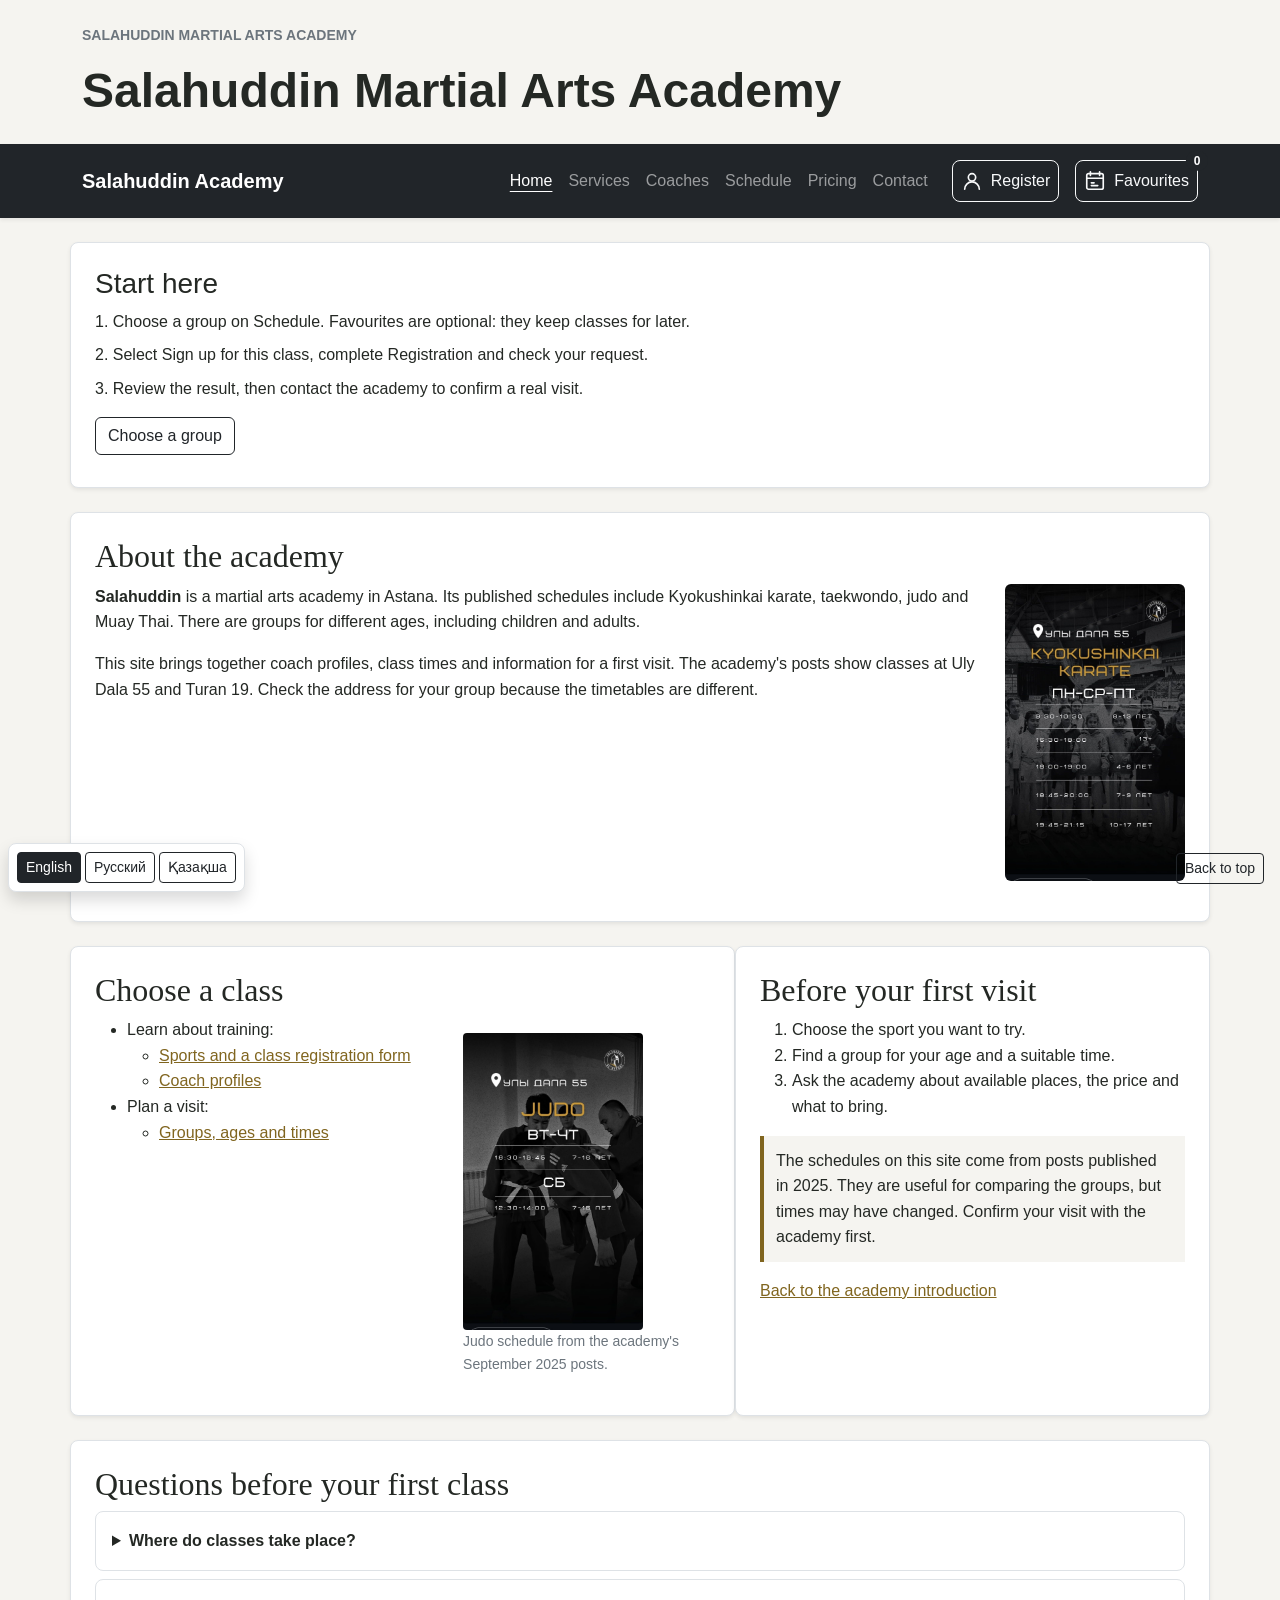
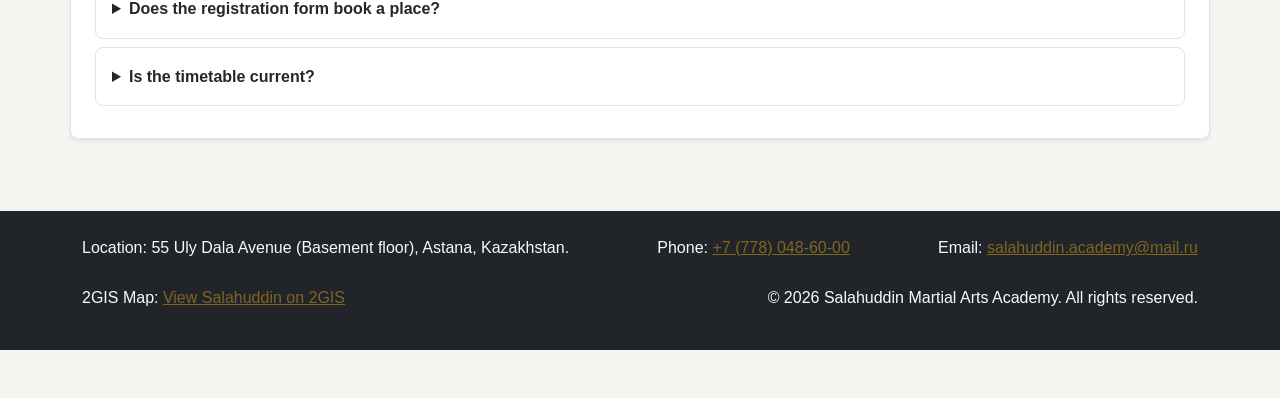
==== index.html @ b3238dd0 "Publish latest Salahuddin project updates" ====
<!DOCTYPE html>
<html lang="en">
<head>
    <meta charset="UTF-8">
    <meta name="viewport" content="width=device-width, initial-scale=1.0">
    <meta name="description" content="Salahuddin Martial Arts Academy in Astana. Addresses, published class information and contacts.">
    <title>Salahuddin Academy | Index</title>

    <link href="https://cdn.jsdelivr.net/npm/bootstrap@5.3.3/dist/css/bootstrap.min.css" rel="stylesheet">
    <link rel="stylesheet" href="css/style.css">
</head>
<body>

    <header class="container pt-4 pb-3" id="top">
        <p class="small text-uppercase text-secondary fw-semibold d-none d-md-block">Salahuddin Martial Arts Academy</p>
        <h1 class="display-5 fw-bold">Salahuddin Martial Arts Academy</h1>
    </header>


    <nav class="navbar navbar-expand-lg navbar-dark bg-dark shadow-sm" aria-label="Main navigation">
        <div class="container">
            <a class="navbar-brand fw-semibold" href="index.html">Salahuddin Academy</a>
            <button id="menu-toggle" class="navbar-toggler" type="button" data-bs-toggle="collapse" data-bs-target="#academyNavbar" aria-controls="academyNavbar" aria-expanded="false" aria-label="Toggle navigation">
                <span class="navbar-toggler-icon"></span>
            </button>
            <div class="collapse navbar-collapse" id="academyNavbar">
                <ul class="navbar-nav ms-auto">
                    <li class="nav-item"><a class="nav-link active" aria-current="page" href="index.html">Home</a></li>
                    <li class="nav-item"><a class="nav-link" href="services.html">Services</a></li>
                    <li class="nav-item"><a class="nav-link" href="coaches.html">Coaches</a></li>
                    <li class="nav-item"><a class="nav-link" href="schedule.html">Schedule</a></li>
                    <li class="nav-item"><a class="nav-link" href="pricing.html">Pricing</a></li>
                    <li class="nav-item"><a class="nav-link" href="contact.html">Contact</a></li>
                </ul>
            </div>
        </div>
    </nav>

    <main class="container py-4">

        <div class="row g-4">
        <article class="content-panel col-12 bg-white border rounded-3 shadow-sm p-4" id="about-club">
            <h2>About the academy</h2>
            <p><img class="img-fluid rounded d-block d-md-inline float-md-end ms-md-4 mb-3" src="images/uly-dala-karate-cropped.jpg" width="180" alt="Karate group shown on the academy timetable">
                <strong>Salahuddin</strong> is a martial arts academy in Astana.
                Its published schedules include Kyokushinkai karate, taekwondo, judo and Muay Thai.
                There are groups for different ages, including children and adults.</p>
            <p>This site brings together coach profiles, class times and information for a first visit.
                The academy's posts show classes at Uly Dala 55 and Turan 19.
                Check the address for your group because the timetables are different.</p>
        </article>
        <section class="content-panel col-12 col-lg-7 bg-white border rounded-3 shadow-sm p-4">
            <h2>Choose a class</h2>

            <div class="row g-3 align-items-start">
            <div class="col-12 col-md-7">
            <ul class="mb-0">
                <li>Learn about training:
                    <ul>
                        <li><a href="services.html">Sports and a class registration form</a></li>
                        <li><a href="coaches.html">Coach profiles</a></li>
                    </ul>
                </li>
                <li>Plan a visit:
                    <ul>
                        <li><a href="schedule.html">Groups, ages and times</a></li>
                                </ul>
                </li>
            </ul>
            </div>
            <div class="col-12 col-md-5">
            <figure>
                <img src="images/uly-dala-judo-cropped.jpg" width="180" alt="Academy judo timetable for Uly Dala 55 with a group photograph">
                <figcaption>Judo schedule from the academy's September 2025 posts.</figcaption>
            </figure>
            </div>
            </div>
        </section>
        <section class="content-panel col-12 col-lg-5 bg-white border rounded-3 shadow-sm p-4">
            <h2>Before your first visit</h2>
            <ol start="1">
                <li>Choose the sport you want to try.</li>
                <li>Find a group for your age and a suitable time.</li>
                <li>Ask the academy about available places, the price and what to bring.</li>
            </ol>

            <p class="form-note">The schedules on this site come from posts published in 2025. They are useful for comparing
                the groups, but times may have changed. Confirm your visit with the academy first.</p>

            <p><a href="#about-club">Back to the academy introduction</a></p>
        </section>

            </div>
</main>

    <footer class="container-fluid bg-dark text-light mt-5 py-4">
        <div class="container text-center text-md-start d-flex flex-column flex-md-row flex-wrap gap-2 justify-content-between">
        <p>Location: 55 Uly Dala Avenue (Basement floor), Astana, Kazakhstan.</p>
            <p>Phone: <a href="tel:+77780486000">+7 (778) 048-60-00</a></p>
            <p>Email: <a href="mailto:salahuddin.academy@mail.ru">salahuddin.academy@mail.ru</a></p>
        <p>2GIS Map: <a href="https://2gis.kz/astana/firm/70000001078856416" target="_blank" rel="noopener noreferrer">View Salahuddin on 2GIS</a></p>
            <p>&copy; 2026 Salahuddin Martial Arts Academy. All rights reserved.</p>
        </div>
    </footer>
    <a class="btn btn-sm btn-outline-dark position-fixed bottom-0 end-0 m-3 d-none d-md-block" href="#top">Back to top</a>
    <script src="https://cdn.jsdelivr.net/npm/bootstrap@5.3.3/dist/js/bootstrap.bundle.min.js"></script>
    <script src="js/main.js" defer></script>
    <script src="js/language.js" defer></script>
</body>
</html>
---- css/style.css ----
body { background: #f5f4f0; color: #242824; font-family: Arial, Helvetica, sans-serif; line-height: 1.6; }
a { color: #80651f; }
a:focus-visible, button:focus-visible, input:focus-visible, select:focus-visible { outline: 2px solid #80651f; outline-offset: 2px; }
.navbar .nav-link.active { color: #fff; text-decoration: underline; text-underline-offset: 5px; }
.content-panel { color: #242824; }
.content-panel h2, .content-panel h3 { font-family: Georgia, 'Times New Roman', serif; }
.poster img, figure img { max-width: 100%; height: auto; border-radius: .25rem; }
figure { margin: 1rem 0; }
figcaption { color: #6c757d; font-size: .875rem; }
.form-note { background: #f5f4f0; border-left: 4px solid #80651f; padding: .75rem; }
fieldset { border: 1px solid #d8dbd3; border-radius: .25rem; padding: 1rem; margin-bottom: 1rem; }
legend { float: none; width: auto; padding: 0 .25rem; }

.is-hidden { display: none !important; }
.is-active { outline: 2px solid #80651f; outline-offset: 2px; }
.is-selected { background: #f5f4f0; border-color: #80651f; }
.is-error { border-color: #b02a37 !important; }
.is-success { border-color: #146c43 !important; }
.form-message { min-height: 3rem; padding: .75rem; border: 1px solid #d8dbd3; border-radius: .25rem; }
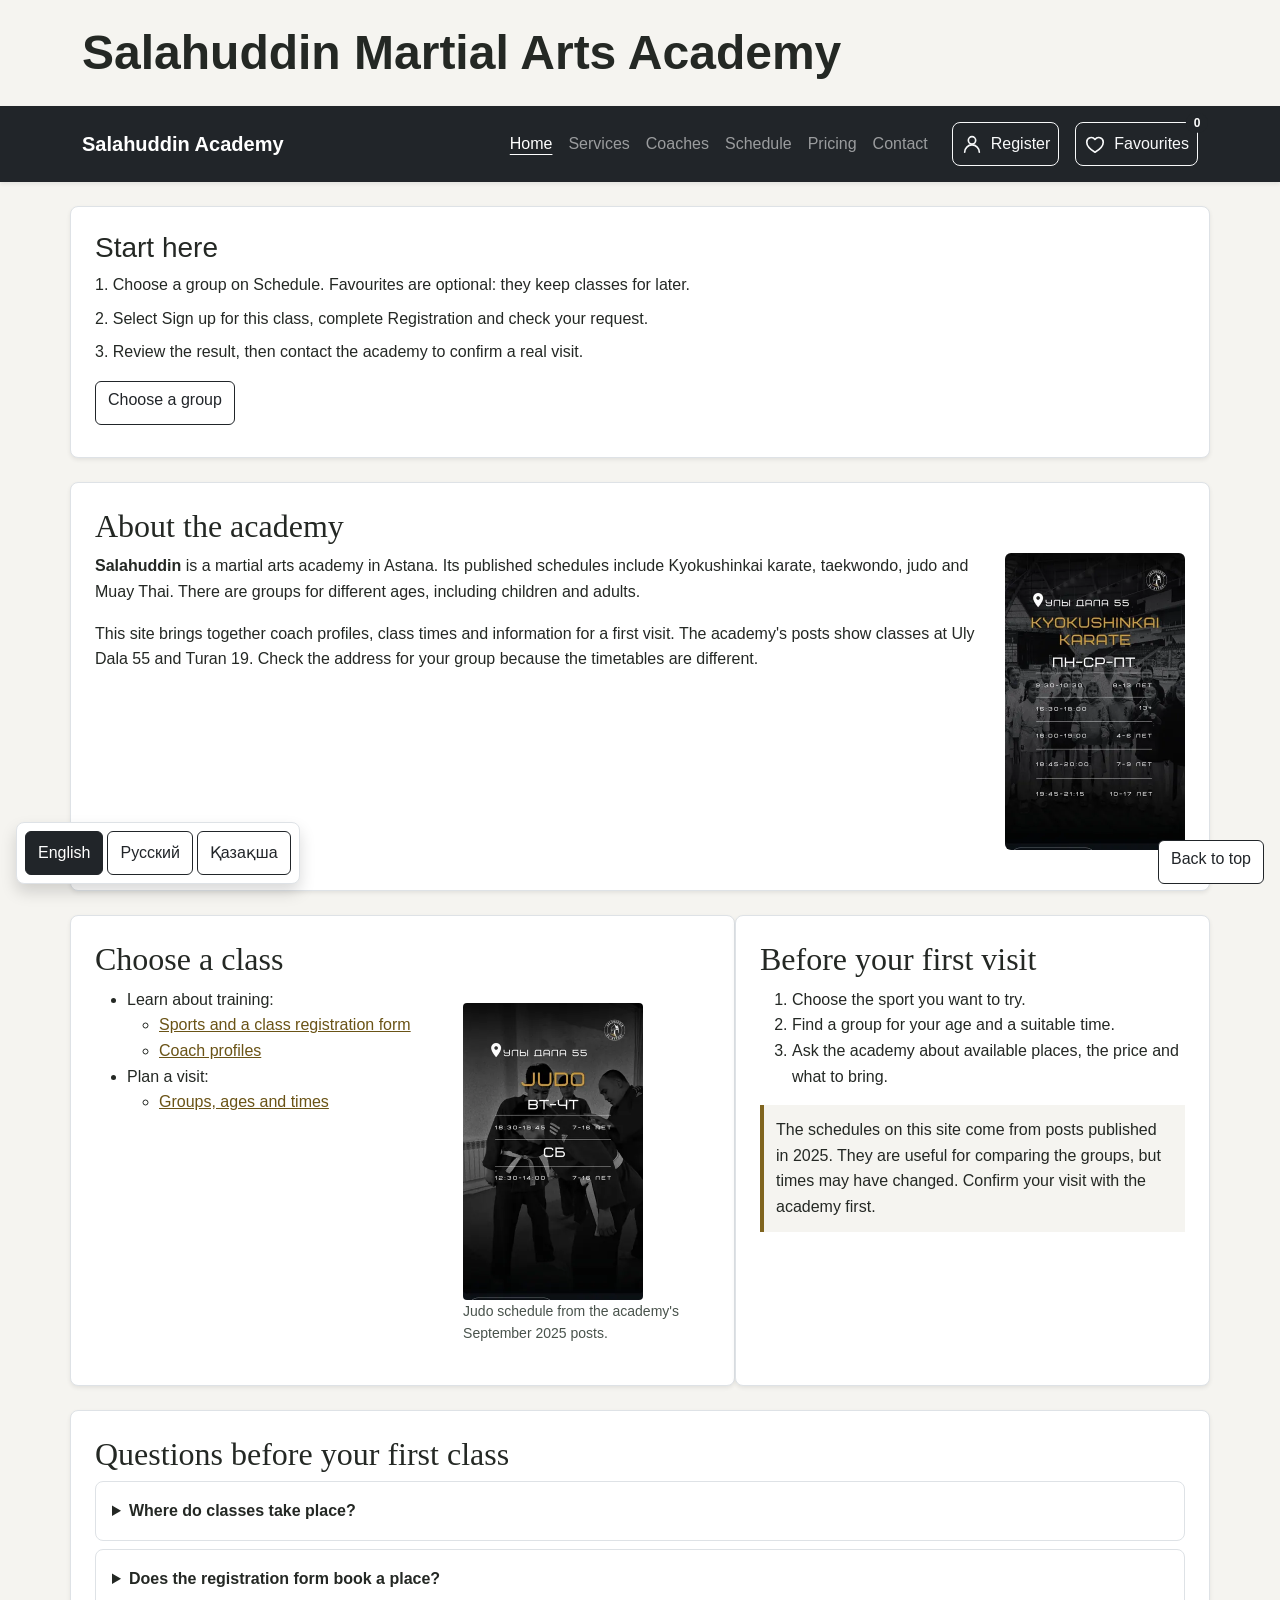
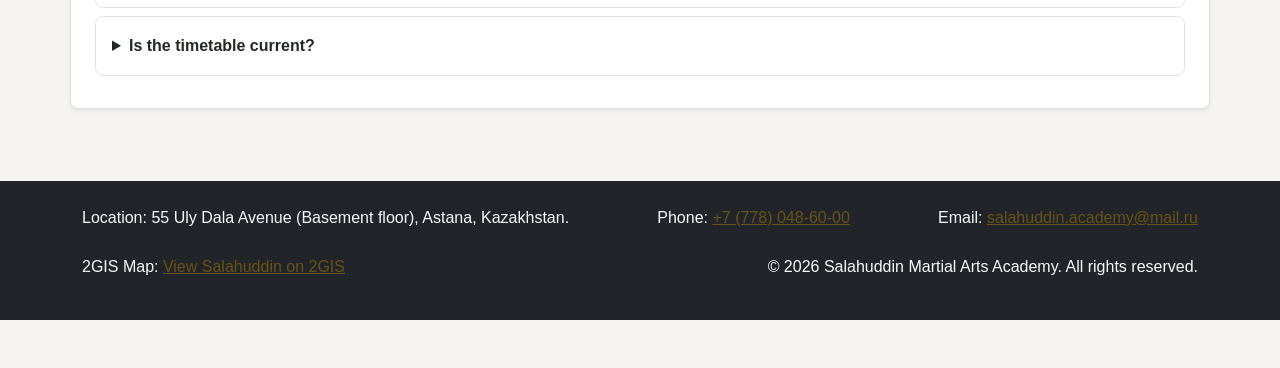
==== commit 4d8dad90: "Polish final site content forms accessibility and assets" ====
--- a/index.html
+++ b/index.html
@@ -4,15 +4,15 @@
     <meta charset="UTF-8">
     <meta name="viewport" content="width=device-width, initial-scale=1.0">
     <meta name="description" content="Salahuddin Martial Arts Academy in Astana. Addresses, published class information and contacts.">
-    <title>Salahuddin Academy | Index</title>
+    <title>Salahuddin Academy | Home</title>
 
     <link href="https://cdn.jsdelivr.net/npm/bootstrap@5.3.3/dist/css/bootstrap.min.css" rel="stylesheet">
     <link rel="stylesheet" href="css/style.css">
 </head>
 <body>
+    <a class="skip-link" href="#main-content">Skip to content</a>
 
     <header class="container pt-4 pb-3" id="top">
-        <p class="small text-uppercase text-secondary fw-semibold d-none d-md-block">Salahuddin Martial Arts Academy</p>
         <h1 class="display-5 fw-bold">Salahuddin Martial Arts Academy</h1>
     </header>
 
@@ -36,12 +36,12 @@
         </div>
     </nav>
 
-    <main class="container py-4">
+    <main class="container py-4" id="main-content">
 
         <div class="row g-4">
         <article class="content-panel col-12 bg-white border rounded-3 shadow-sm p-4" id="about-club">
             <h2>About the academy</h2>
-            <p><img class="img-fluid rounded d-block d-md-inline float-md-end ms-md-4 mb-3" src="images/uly-dala-karate-cropped.jpg" width="180" alt="Karate group shown on the academy timetable">
+            <p><img width="360" height="594" loading="lazy" decoding="async" class="img-fluid poster-thumb rounded d-block d-md-inline float-md-end ms-md-4 mb-3" src="images/uly-dala-karate-cropped.webp" alt="Karate group shown on the academy timetable">
                 <strong>Salahuddin</strong> is a martial arts academy in Astana.
                 Its published schedules include Kyokushinkai karate, taekwondo, judo and Muay Thai.
                 There are groups for different ages, including children and adults.</p>
@@ -70,7 +70,7 @@
             </div>
             <div class="col-12 col-md-5">
             <figure>
-                <img src="images/uly-dala-judo-cropped.jpg" width="180" alt="Academy judo timetable for Uly Dala 55 with a group photograph">
+                <img class="poster-thumb" width="360" height="594" loading="lazy" decoding="async" src="images/uly-dala-judo-cropped.webp" alt="Academy judo timetable for Uly Dala 55 with a group photograph">
                 <figcaption>Judo schedule from the academy's September 2025 posts.</figcaption>
             </figure>
             </div>
@@ -87,7 +87,6 @@
             <p class="form-note">The schedules on this site come from posts published in 2025. They are useful for comparing
                 the groups, but times may have changed. Confirm your visit with the academy first.</p>
 
-            <p><a href="#about-club">Back to the academy introduction</a></p>
         </section>
 
             </div>
@@ -98,11 +97,11 @@
         <p>Location: 55 Uly Dala Avenue (Basement floor), Astana, Kazakhstan.</p>
             <p>Phone: <a href="tel:+77780486000">+7 (778) 048-60-00</a></p>
             <p>Email: <a href="mailto:salahuddin.academy@mail.ru">salahuddin.academy@mail.ru</a></p>
-        <p>2GIS Map: <a href="https://2gis.kz/astana/firm/70000001078856416" target="_blank" rel="noopener noreferrer">View Salahuddin on 2GIS</a></p>
+        <p>2GIS Map: <a href="https://2gis.kz/astana/firm/70000001078856416" target="_blank" rel="noopener noreferrer">View Salahuddin on 2GIS<span class="visually-hidden"> (Opens in a new tab)</span></a></p>
             <p>&copy; 2026 Salahuddin Martial Arts Academy. All rights reserved.</p>
         </div>
     </footer>
-    <a class="btn btn-sm btn-outline-dark position-fixed bottom-0 end-0 m-3 d-none d-md-block" href="#top">Back to top</a>
+    <a class="btn btn-outline-dark back-to-top" href="#top">Back to top</a>
     <script src="https://cdn.jsdelivr.net/npm/bootstrap@5.3.3/dist/js/bootstrap.bundle.min.js"></script>
     <script src="js/main.js" defer></script>
     <script src="js/language.js" defer></script>
--- a/css/style.css
+++ b/css/style.css
@@ -17,3 +17,17 @@
 .is-error { border-color: #b02a37 !important; }
 .is-success { border-color: #146c43 !important; }
 .form-message { min-height: 3rem; padding: .75rem; border: 1px solid #d8dbd3; border-radius: .25rem; }
+
+/* The skip link, focus ring and control size repair keyboard and touch access. */
+.skip-link { position: absolute; top: -5rem; left: 1rem; z-index: 1100; padding: .75rem 1rem; background: #fff; color: #242824; }
+.skip-link:focus { top: 1rem; }
+.btn { min-height: 44px; }
+.back-to-top { position: fixed; right: 1rem; bottom: 1rem; z-index: 1020; background: #fff; }
+#language-switcher { position: fixed; left: 1rem; bottom: 1rem; z-index: 1030; }
+#language-switcher .btn { min-width: 44px; }
+.text-muted, .text-secondary, figcaption { color: #49534c !important; }
+a { color: #6a5316; }
+@media (max-width: 575.98px) { .back-to-top { bottom: 5rem; } #language-switcher { max-width: calc(100vw - 2rem); } }
+
+.poster-thumb { width: 180px; max-width: 100%; height: auto; }
+.poster img { width: 270px; max-width: 100%; height: auto; }
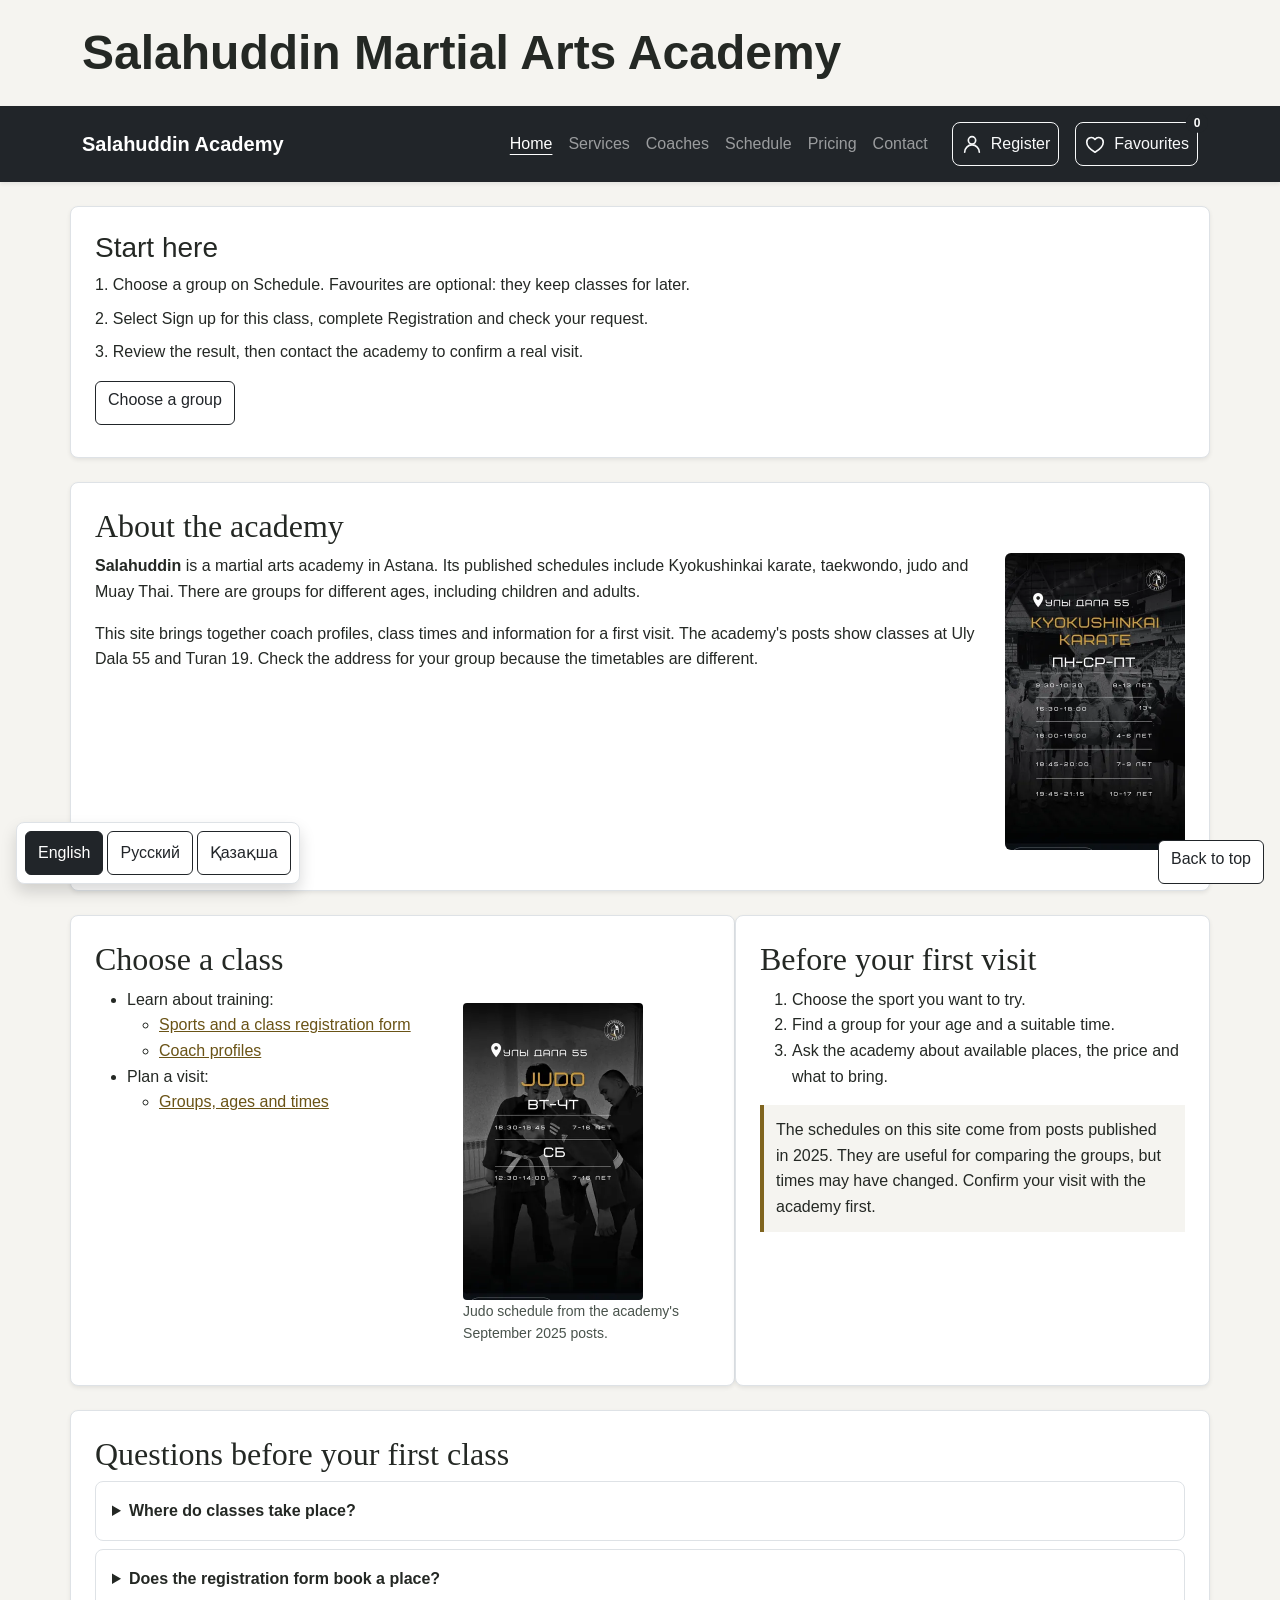
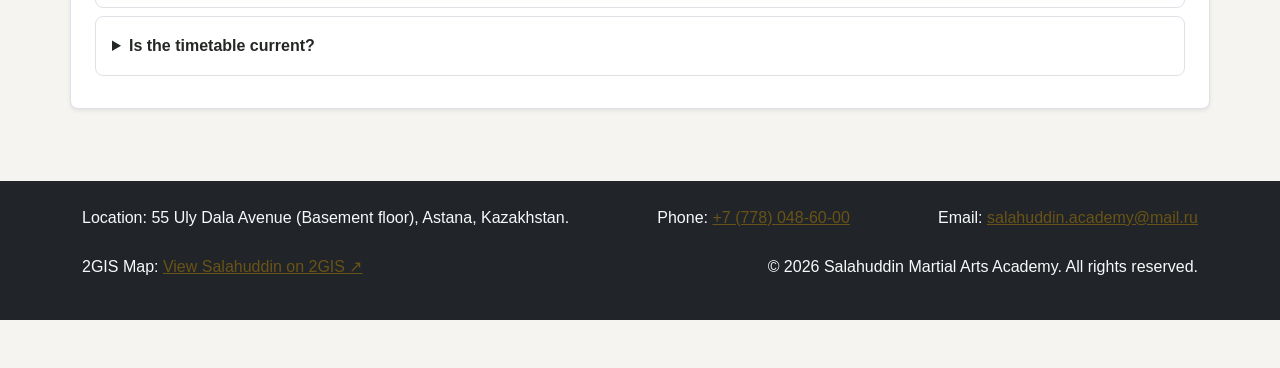
==== commit 2f6e635c: "Improve mobile language controls and external links" ====
--- a/index.html
+++ b/index.html
@@ -41,7 +41,7 @@
         <div class="row g-4">
         <article class="content-panel col-12 bg-white border rounded-3 shadow-sm p-4" id="about-club">
             <h2>About the academy</h2>
-            <p><img width="360" height="594" loading="lazy" decoding="async" class="img-fluid poster-thumb rounded d-block d-md-inline float-md-end ms-md-4 mb-3" src="images/uly-dala-karate-cropped.webp" alt="Karate group shown on the academy timetable">
+            <p><img width="360" height="594" loading="eager" decoding="async" class="img-fluid poster-thumb rounded d-block d-md-inline float-md-end ms-md-4 mb-3" src="images/uly-dala-karate-cropped.webp" alt="Karate group shown on the academy timetable">
                 <strong>Salahuddin</strong> is a martial arts academy in Astana.
                 Its published schedules include Kyokushinkai karate, taekwondo, judo and Muay Thai.
                 There are groups for different ages, including children and adults.</p>
@@ -97,7 +97,7 @@
         <p>Location: 55 Uly Dala Avenue (Basement floor), Astana, Kazakhstan.</p>
             <p>Phone: <a href="tel:+77780486000">+7 (778) 048-60-00</a></p>
             <p>Email: <a href="mailto:salahuddin.academy@mail.ru">salahuddin.academy@mail.ru</a></p>
-        <p>2GIS Map: <a href="https://2gis.kz/astana/firm/70000001078856416" target="_blank" rel="noopener noreferrer">View Salahuddin on 2GIS<span class="visually-hidden"> (Opens in a new tab)</span></a></p>
+        <p>2GIS Map: <a href="https://2gis.kz/astana/firm/70000001078856416" target="_blank" rel="noopener noreferrer">View Salahuddin on 2GIS<span aria-hidden="true"> ↗</span><span class="visually-hidden"> (Opens in a new tab)</span></a></p>
             <p>&copy; 2026 Salahuddin Martial Arts Academy. All rights reserved.</p>
         </div>
     </footer>
--- a/css/style.css
+++ b/css/style.css
@@ -27,7 +27,7 @@
 #language-switcher .btn { min-width: 44px; }
 .text-muted, .text-secondary, figcaption { color: #49534c !important; }
 a { color: #6a5316; }
-@media (max-width: 575.98px) { .back-to-top { bottom: 5rem; } #language-switcher { max-width: calc(100vw - 2rem); } }
+@media (max-width: 575.98px) { .back-to-top { bottom: 7rem; } #language-switcher { max-width: calc(100vw - 2rem); } body { padding-bottom: 7rem !important; } }
 
 .poster-thumb { width: 180px; max-width: 100%; height: auto; }
 .poster img { width: 270px; max-width: 100%; height: auto; }
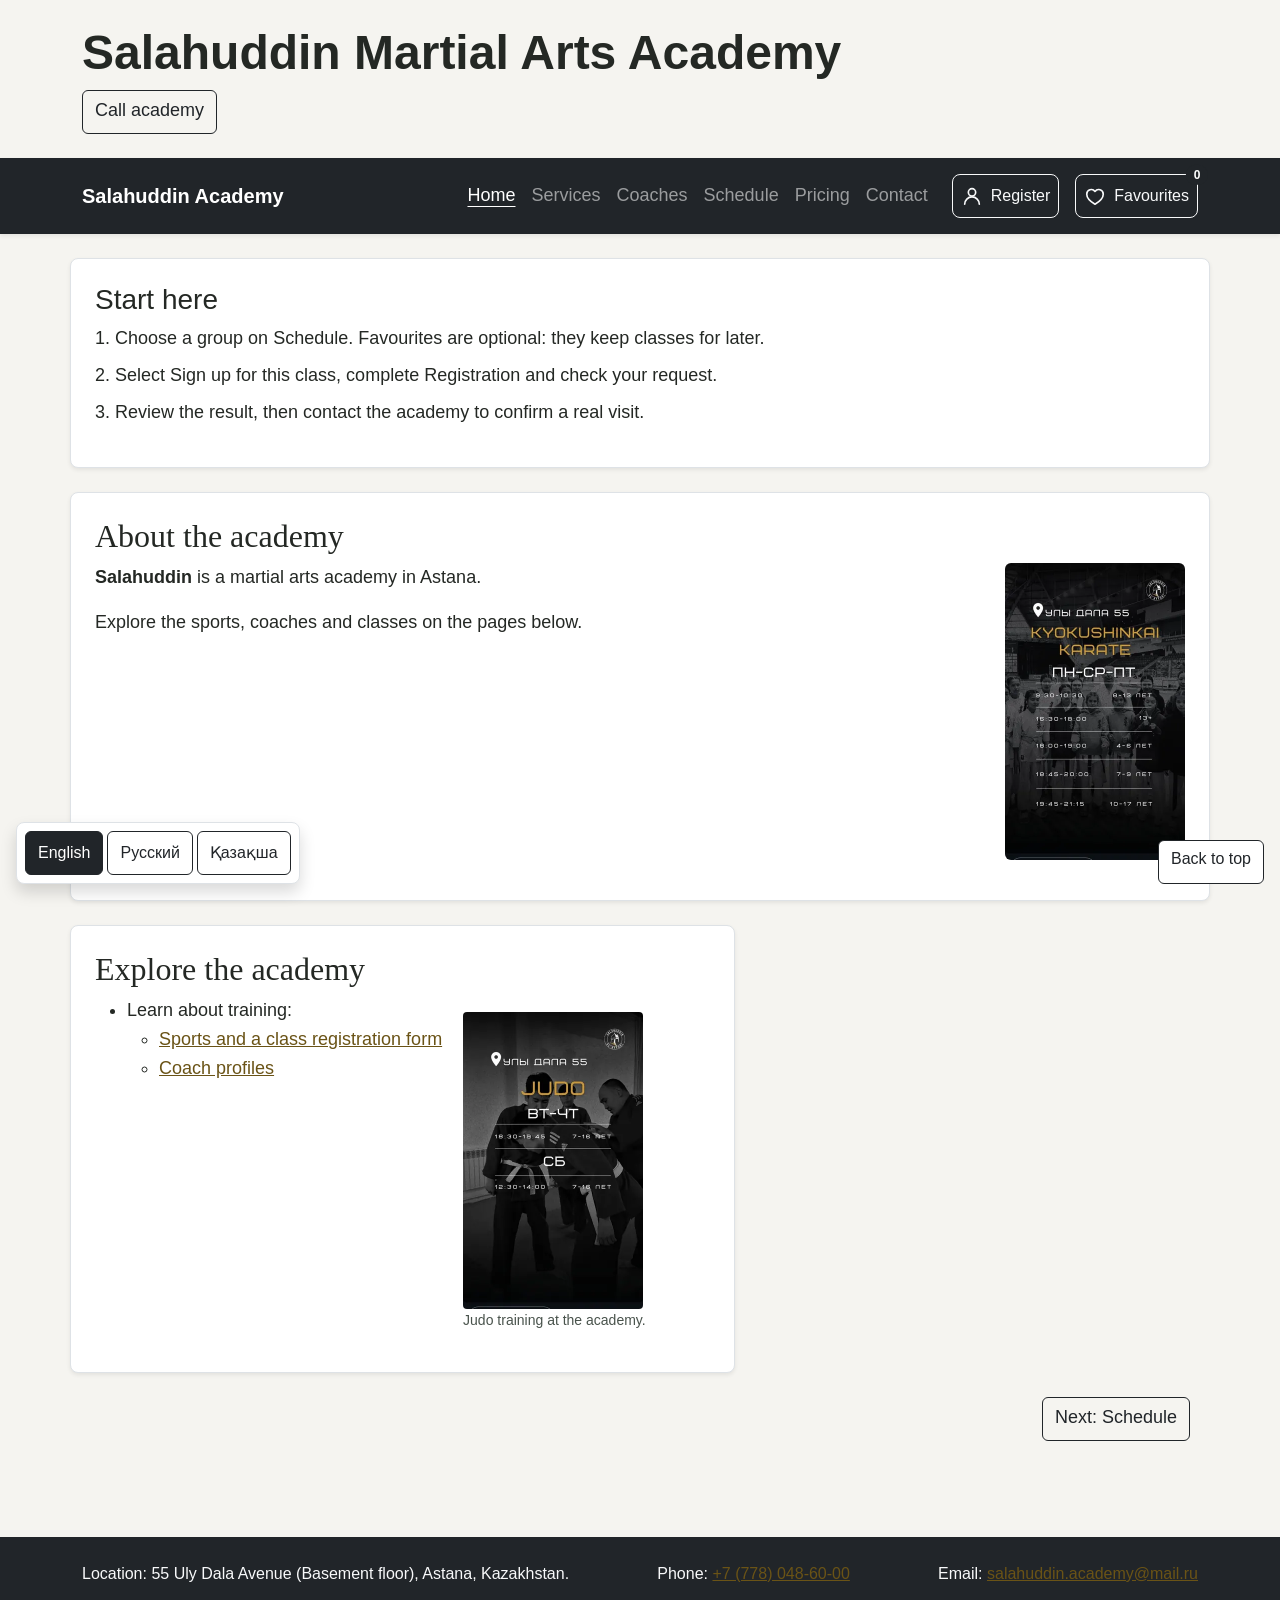
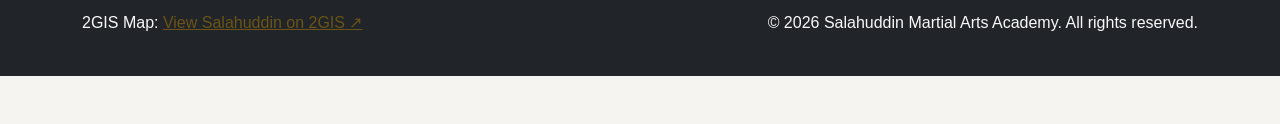
==== commit bbc2d3f7: "Consolidate page content and simplify visitor route" ====
--- a/index.html
+++ b/index.html
@@ -42,15 +42,11 @@
         <article class="content-panel col-12 bg-white border rounded-3 shadow-sm p-4" id="about-club">
             <h2>About the academy</h2>
             <p><img width="360" height="594" loading="eager" decoding="async" class="img-fluid poster-thumb rounded d-block d-md-inline float-md-end ms-md-4 mb-3" src="images/uly-dala-karate-cropped.webp" alt="Karate group shown on the academy timetable">
-                <strong>Salahuddin</strong> is a martial arts academy in Astana.
-                Its published schedules include Kyokushinkai karate, taekwondo, judo and Muay Thai.
-                There are groups for different ages, including children and adults.</p>
-            <p>This site brings together coach profiles, class times and information for a first visit.
-                The academy's posts show classes at Uly Dala 55 and Turan 19.
-                Check the address for your group because the timetables are different.</p>
+                <strong>Salahuddin</strong> is a martial arts academy in Astana.</p>
+            <p>Explore the sports, coaches and classes on the pages below.</p>
         </article>
         <section class="content-panel col-12 col-lg-7 bg-white border rounded-3 shadow-sm p-4">
-            <h2>Choose a class</h2>
+            <h2>Explore the academy</h2>
 
             <div class="row g-3 align-items-start">
             <div class="col-12 col-md-7">
@@ -61,33 +57,17 @@
                         <li><a href="coaches.html">Coach profiles</a></li>
                     </ul>
                 </li>
-                <li>Plan a visit:
-                    <ul>
-                        <li><a href="schedule.html">Groups, ages and times</a></li>
-                                </ul>
-                </li>
             </ul>
             </div>
             <div class="col-12 col-md-5">
             <figure>
                 <img class="poster-thumb" width="360" height="594" loading="lazy" decoding="async" src="images/uly-dala-judo-cropped.webp" alt="Academy judo timetable for Uly Dala 55 with a group photograph">
-                <figcaption>Judo schedule from the academy's September 2025 posts.</figcaption>
+                <figcaption>Judo training at the academy.</figcaption>
             </figure>
             </div>
             </div>
         </section>
-        <section class="content-panel col-12 col-lg-5 bg-white border rounded-3 shadow-sm p-4">
-            <h2>Before your first visit</h2>
-            <ol start="1">
-                <li>Choose the sport you want to try.</li>
-                <li>Find a group for your age and a suitable time.</li>
-                <li>Ask the academy about available places, the price and what to bring.</li>
-            </ol>
 
-            <p class="form-note">The schedules on this site come from posts published in 2025. They are useful for comparing
-                the groups, but times may have changed. Confirm your visit with the academy first.</p>
-
-        </section>
 
             </div>
 </main>
--- a/css/style.css
+++ b/css/style.css
@@ -31,3 +31,7 @@
 
 .poster-thumb { width: 180px; max-width: 100%; height: auto; }
 .poster img { width: 270px; max-width: 100%; height: auto; }
+
+/* Larger reading and touch targets address the endterm usability concern. */
+main, .navbar .nav-link { font-size: 1.125rem; }
+main .btn, header .btn { font-size: 1.125rem; }
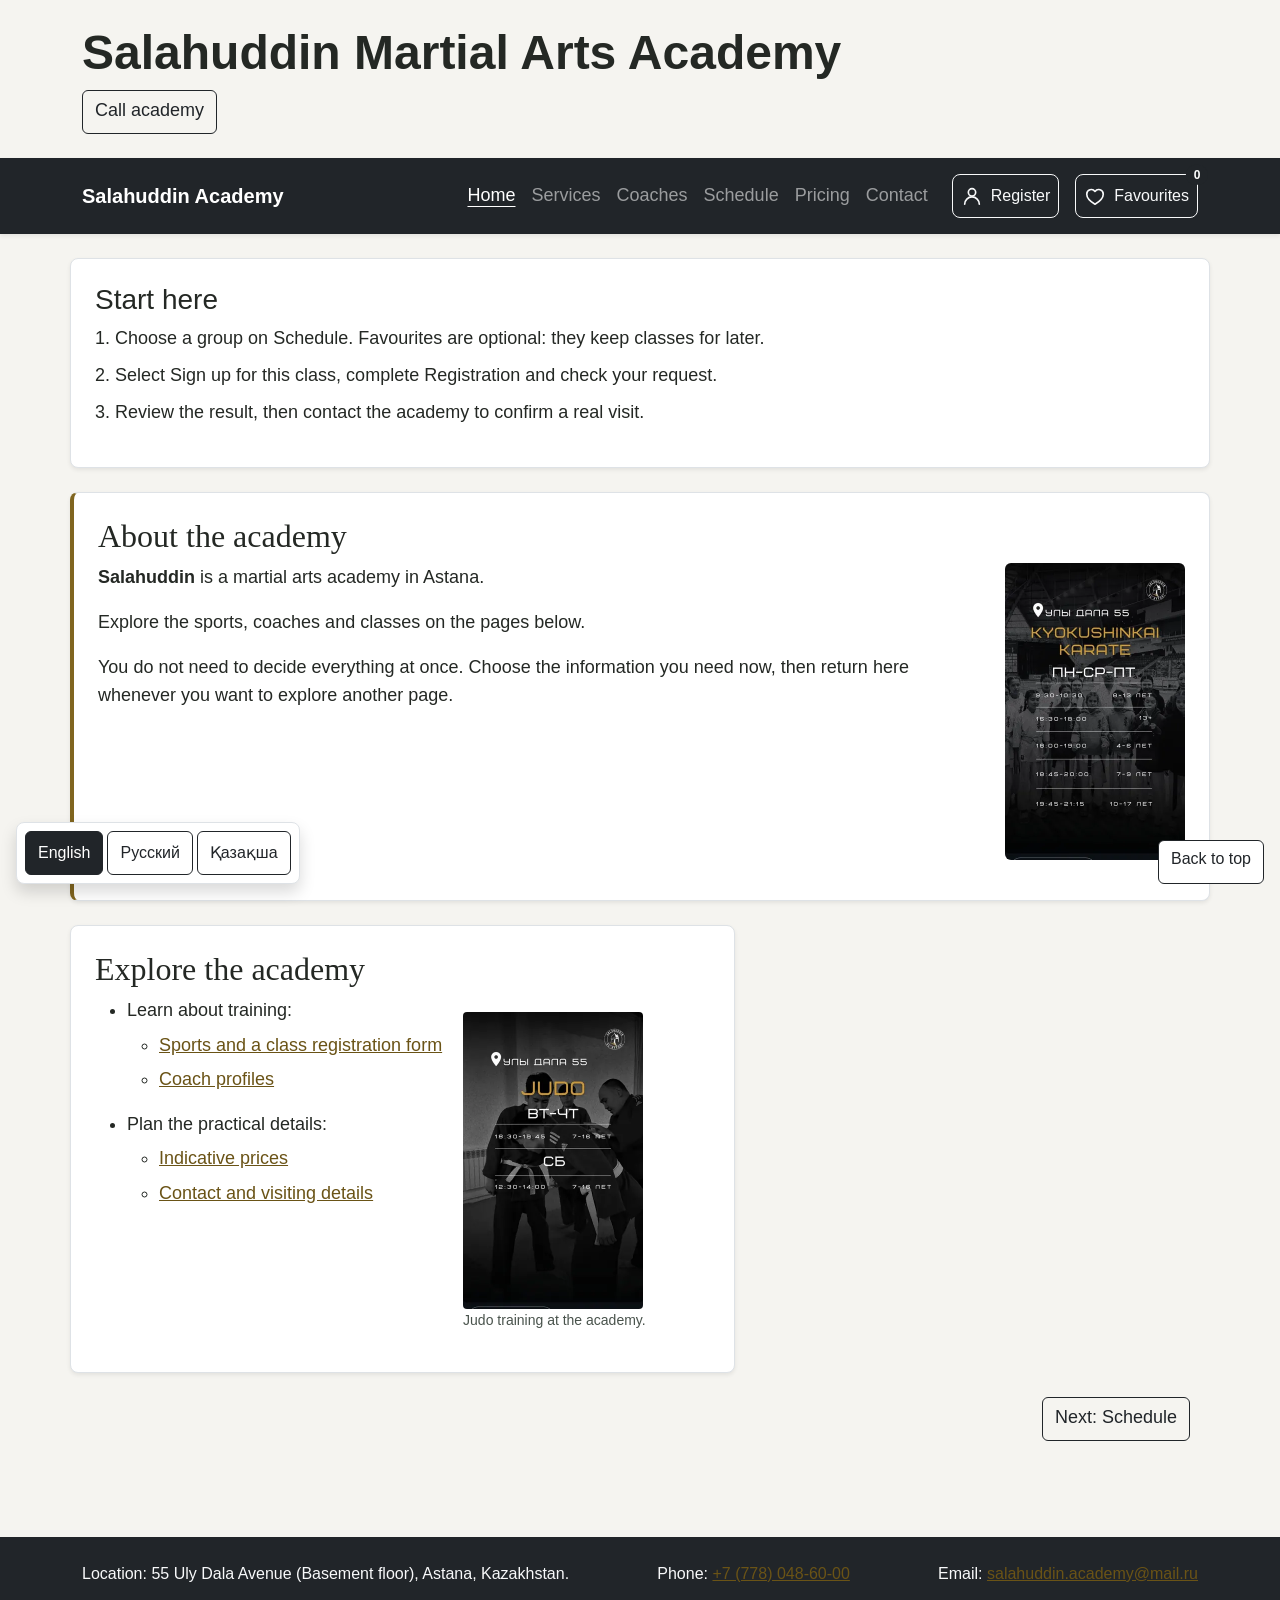
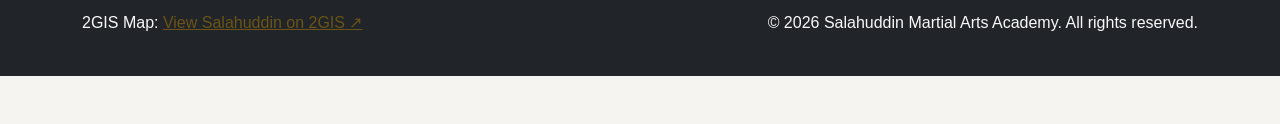
==== commit 16e37110: "Refine existing home page gently" ====
--- a/index.html
+++ b/index.html
@@ -44,17 +44,24 @@
             <p><img width="360" height="594" loading="eager" decoding="async" class="img-fluid poster-thumb rounded d-block d-md-inline float-md-end ms-md-4 mb-3" src="images/uly-dala-karate-cropped.webp" alt="Karate group shown on the academy timetable">
                 <strong>Salahuddin</strong> is a martial arts academy in Astana.</p>
             <p>Explore the sports, coaches and classes on the pages below.</p>
+            <p class="mb-0">You do not need to decide everything at once. Choose the information you need now, then return here whenever you want to explore another page.</p>
         </article>
         <section class="content-panel col-12 col-lg-7 bg-white border rounded-3 shadow-sm p-4">
             <h2>Explore the academy</h2>
 
             <div class="row g-3 align-items-start">
             <div class="col-12 col-md-7">
-            <ul class="mb-0">
+            <ul class="mb-0" id="home-explore-links">
                 <li>Learn about training:
                     <ul>
                         <li><a href="services.html">Sports and a class registration form</a></li>
                         <li><a href="coaches.html">Coach profiles</a></li>
+                    </ul>
+                </li>
+                <li>Plan the practical details:
+                    <ul>
+                        <li><a href="pricing.html">Indicative prices</a></li>
+                        <li><a href="contact.html">Contact and visiting details</a></li>
                     </ul>
                 </li>
             </ul>
--- a/css/style.css
+++ b/css/style.css
@@ -35,3 +35,8 @@
 /* Larger reading and touch targets address the endterm usability concern. */
 main, .navbar .nav-link { font-size: 1.125rem; }
 main .btn, header .btn { font-size: 1.125rem; }
+
+/* The existing Home panels needed clearer separation and more readable links. */
+#about-club { border-left: 4px solid #80651f !important; }
+#home-explore-links > li + li { margin-top: 1rem; }
+#home-explore-links li li { margin-top: .35rem; }
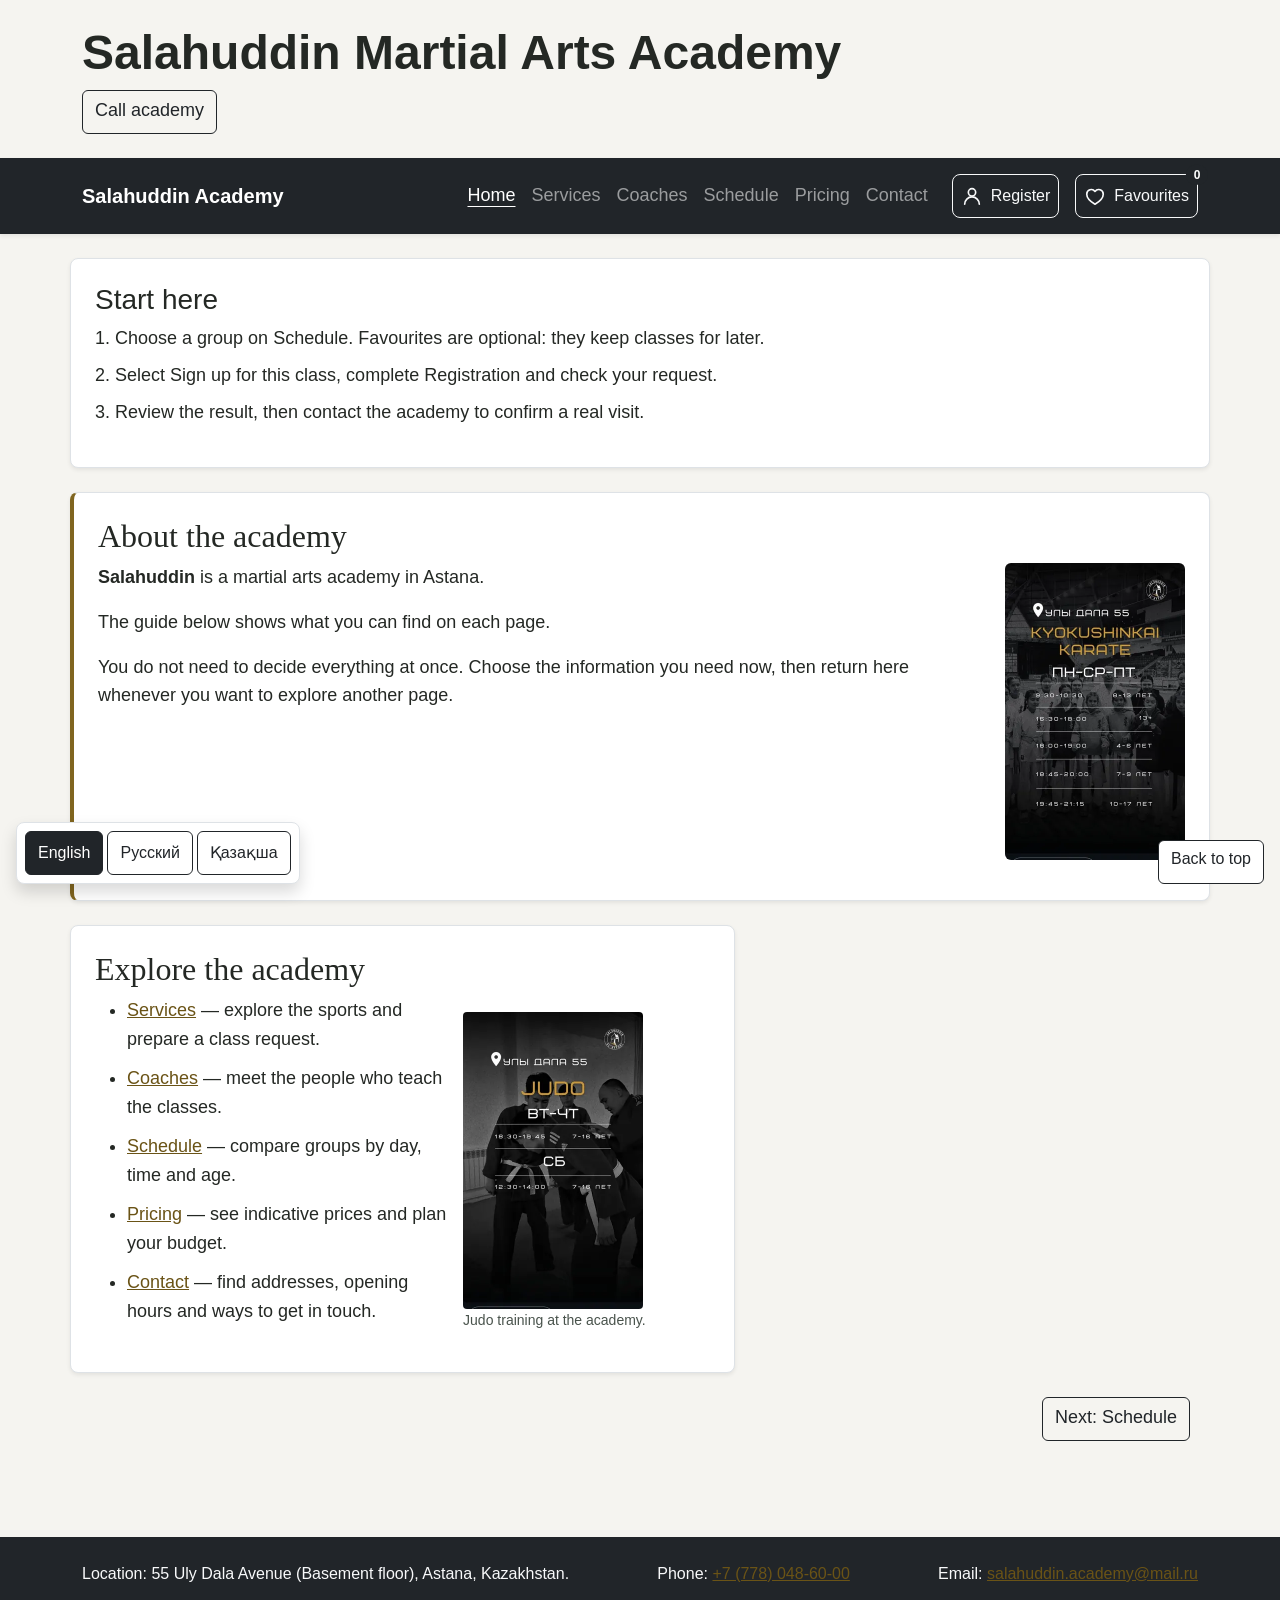
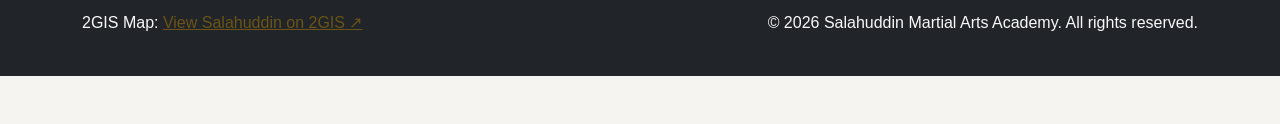
==== commit 69a386cb: "Explain each page on the existing Home layout" ====
--- a/index.html
+++ b/index.html
@@ -43,7 +43,7 @@
             <h2>About the academy</h2>
             <p><img width="360" height="594" loading="eager" decoding="async" class="img-fluid poster-thumb rounded d-block d-md-inline float-md-end ms-md-4 mb-3" src="images/uly-dala-karate-cropped.webp" alt="Karate group shown on the academy timetable">
                 <strong>Salahuddin</strong> is a martial arts academy in Astana.</p>
-            <p>Explore the sports, coaches and classes on the pages below.</p>
+            <p>The guide below shows what you can find on each page.</p>
             <p class="mb-0">You do not need to decide everything at once. Choose the information you need now, then return here whenever you want to explore another page.</p>
         </article>
         <section class="content-panel col-12 col-lg-7 bg-white border rounded-3 shadow-sm p-4">
@@ -52,18 +52,11 @@
             <div class="row g-3 align-items-start">
             <div class="col-12 col-md-7">
             <ul class="mb-0" id="home-explore-links">
-                <li>Learn about training:
-                    <ul>
-                        <li><a href="services.html">Sports and a class registration form</a></li>
-                        <li><a href="coaches.html">Coach profiles</a></li>
-                    </ul>
-                </li>
-                <li>Plan the practical details:
-                    <ul>
-                        <li><a href="pricing.html">Indicative prices</a></li>
-                        <li><a href="contact.html">Contact and visiting details</a></li>
-                    </ul>
-                </li>
+                <li><a href="services.html">Services</a> — explore the sports and prepare a class request.</li>
+                <li><a href="coaches.html">Coaches</a> — meet the people who teach the classes.</li>
+                <li><a href="schedule.html">Schedule</a> — compare groups by day, time and age.</li>
+                <li><a href="pricing.html">Pricing</a> — see indicative prices and plan your budget.</li>
+                <li><a href="contact.html">Contact</a> — find addresses, opening hours and ways to get in touch.</li>
             </ul>
             </div>
             <div class="col-12 col-md-5">
--- a/css/style.css
+++ b/css/style.css
@@ -38,5 +38,4 @@
 
 /* The existing Home panels needed clearer separation and more readable links. */
 #about-club { border-left: 4px solid #80651f !important; }
-#home-explore-links > li + li { margin-top: 1rem; }
-#home-explore-links li li { margin-top: .35rem; }
+#home-explore-links > li + li { margin-top: .65rem; }
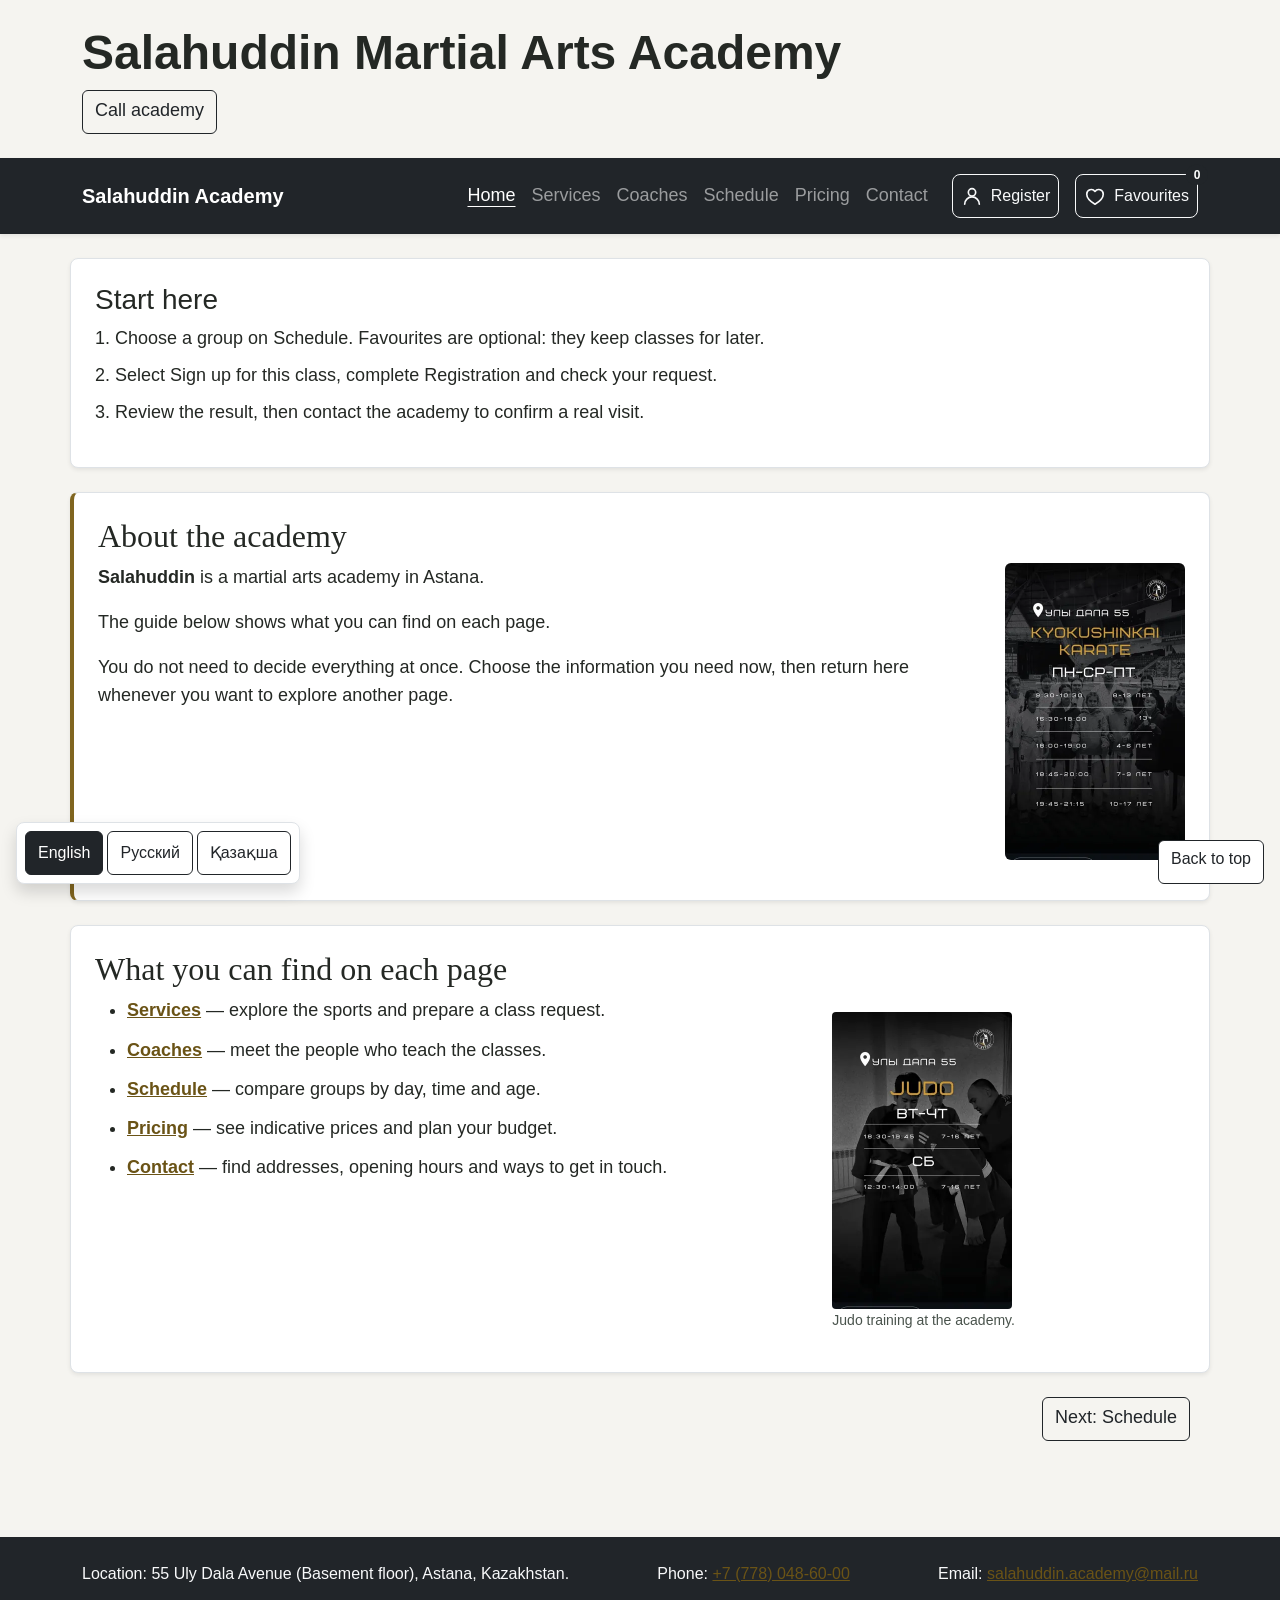
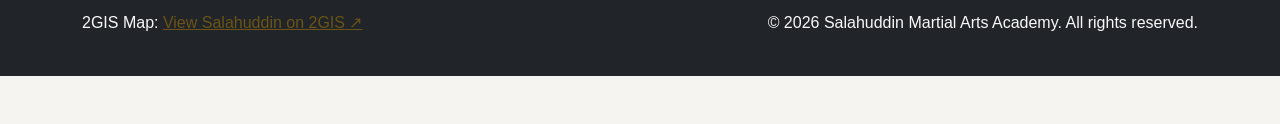
==== commit 30c229b1: "Make Home page guide easier to see" ====
--- a/index.html
+++ b/index.html
@@ -46,11 +46,11 @@
             <p>The guide below shows what you can find on each page.</p>
             <p class="mb-0">You do not need to decide everything at once. Choose the information you need now, then return here whenever you want to explore another page.</p>
         </article>
-        <section class="content-panel col-12 col-lg-7 bg-white border rounded-3 shadow-sm p-4">
-            <h2>Explore the academy</h2>
+        <section class="content-panel col-12 bg-white border rounded-3 shadow-sm p-4" aria-labelledby="home-page-guide-title">
+            <h2 id="home-page-guide-title">What you can find on each page</h2>
 
             <div class="row g-3 align-items-start">
-            <div class="col-12 col-md-7">
+            <div class="col-12 col-md-8">
             <ul class="mb-0" id="home-explore-links">
                 <li><a href="services.html">Services</a> — explore the sports and prepare a class request.</li>
                 <li><a href="coaches.html">Coaches</a> — meet the people who teach the classes.</li>
@@ -59,7 +59,7 @@
                 <li><a href="contact.html">Contact</a> — find addresses, opening hours and ways to get in touch.</li>
             </ul>
             </div>
-            <div class="col-12 col-md-5">
+            <div class="col-12 col-md-4">
             <figure>
                 <img class="poster-thumb" width="360" height="594" loading="lazy" decoding="async" src="images/uly-dala-judo-cropped.webp" alt="Academy judo timetable for Uly Dala 55 with a group photograph">
                 <figcaption>Judo training at the academy.</figcaption>
--- a/css/style.css
+++ b/css/style.css
@@ -39,3 +39,4 @@
 /* The existing Home panels needed clearer separation and more readable links. */
 #about-club { border-left: 4px solid #80651f !important; }
 #home-explore-links > li + li { margin-top: .65rem; }
+#home-explore-links a { font-weight: 700; }
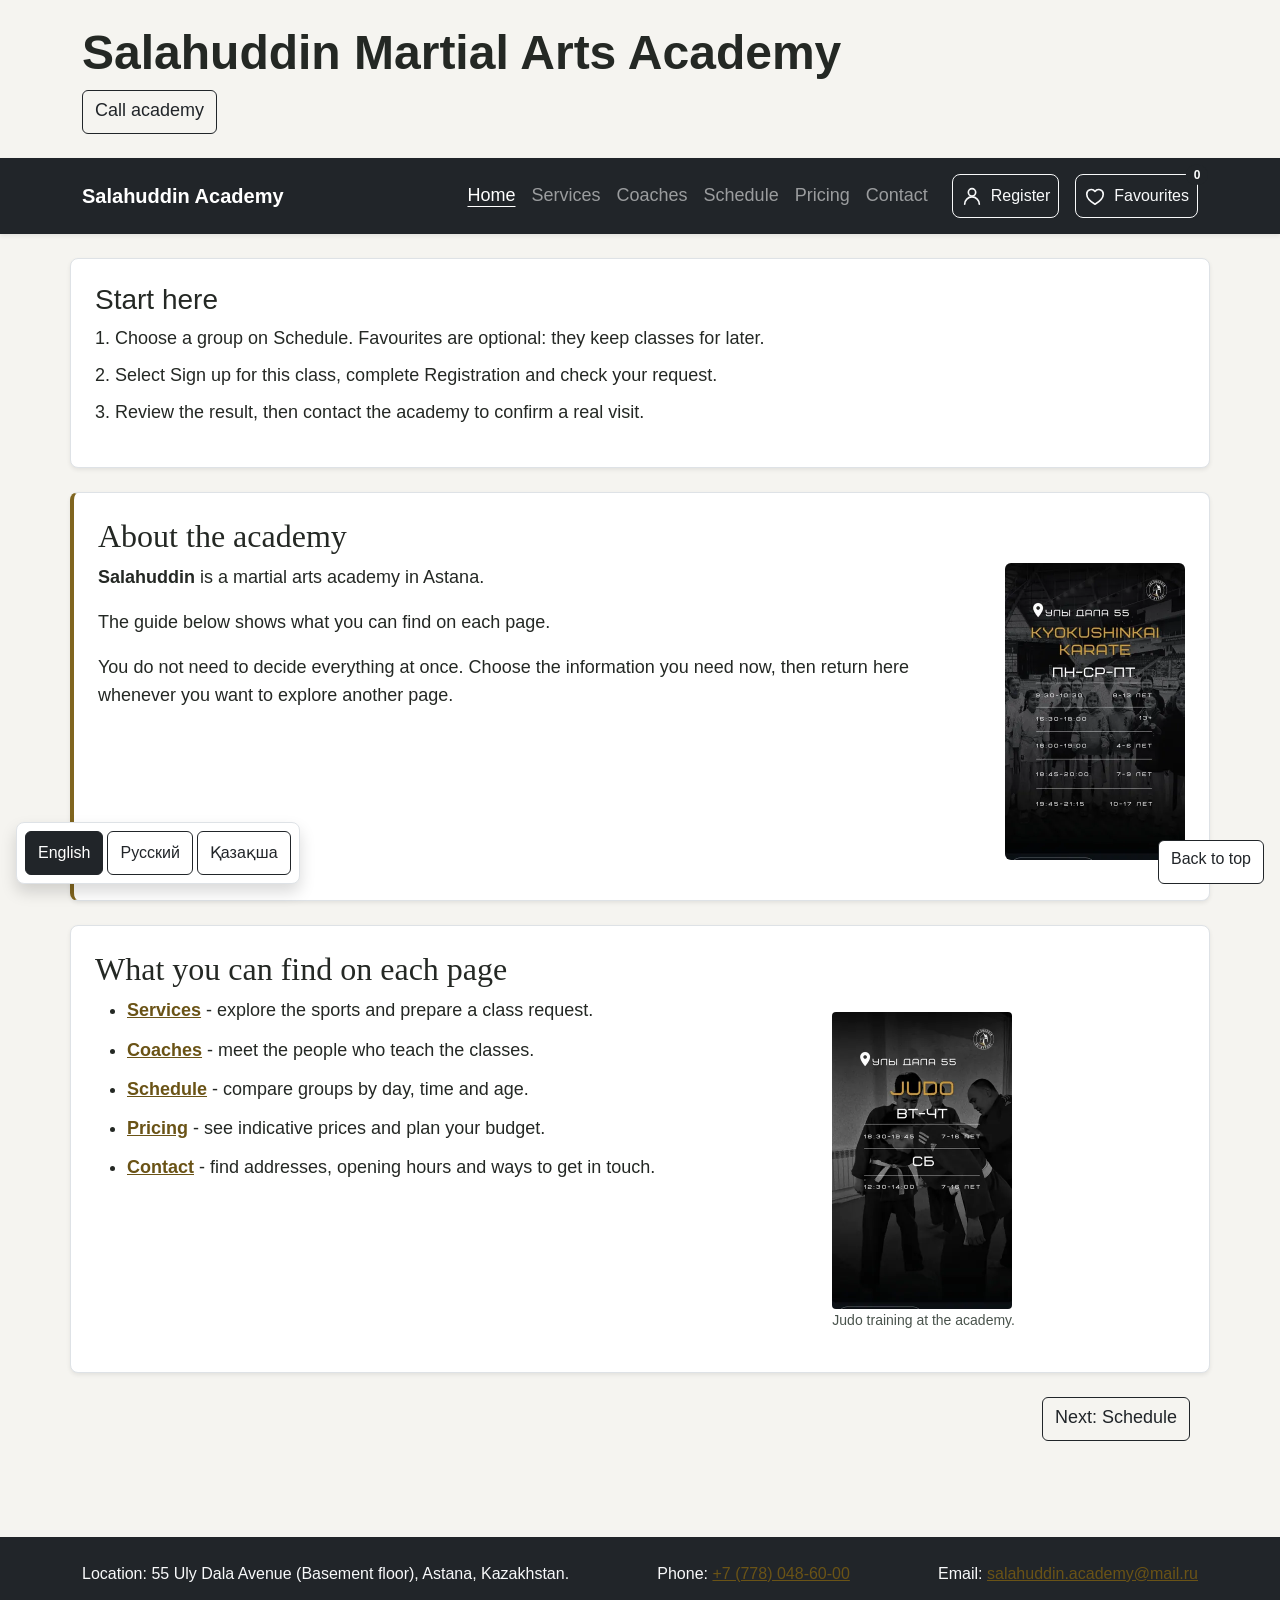
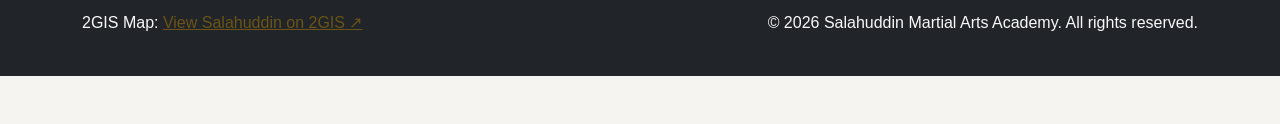
==== commit b1936688: "Use simple separators in Home guide" ====
--- a/index.html
+++ b/index.html
@@ -52,11 +52,11 @@
             <div class="row g-3 align-items-start">
             <div class="col-12 col-md-8">
             <ul class="mb-0" id="home-explore-links">
-                <li><a href="services.html">Services</a> — explore the sports and prepare a class request.</li>
-                <li><a href="coaches.html">Coaches</a> — meet the people who teach the classes.</li>
-                <li><a href="schedule.html">Schedule</a> — compare groups by day, time and age.</li>
-                <li><a href="pricing.html">Pricing</a> — see indicative prices and plan your budget.</li>
-                <li><a href="contact.html">Contact</a> — find addresses, opening hours and ways to get in touch.</li>
+                <li><a href="services.html">Services</a> - explore the sports and prepare a class request.</li>
+                <li><a href="coaches.html">Coaches</a> - meet the people who teach the classes.</li>
+                <li><a href="schedule.html">Schedule</a> - compare groups by day, time and age.</li>
+                <li><a href="pricing.html">Pricing</a> - see indicative prices and plan your budget.</li>
+                <li><a href="contact.html">Contact</a> - find addresses, opening hours and ways to get in touch.</li>
             </ul>
             </div>
             <div class="col-12 col-md-4">
